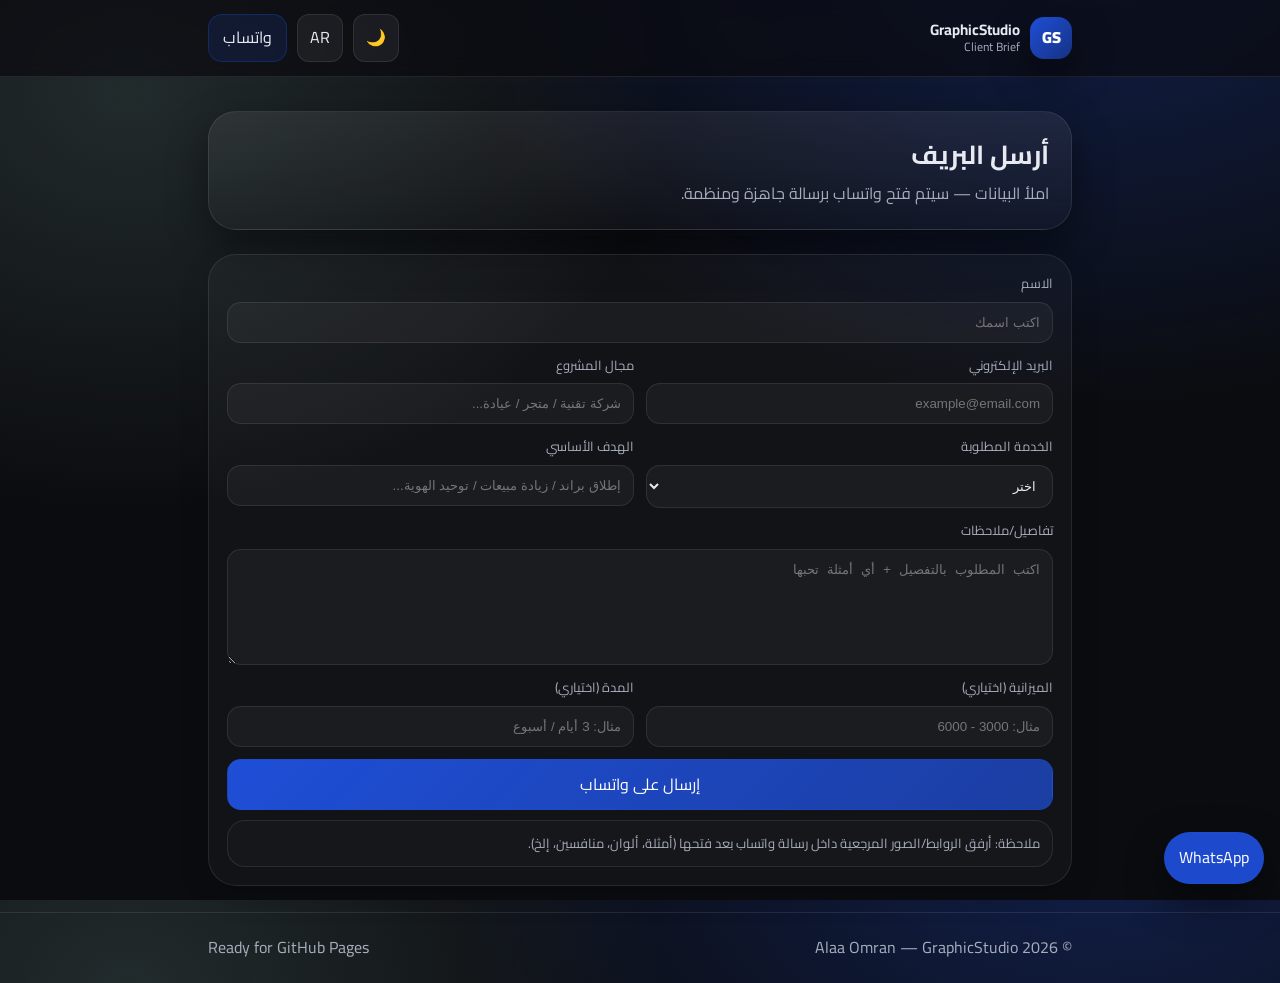
==== brief.html @ be7340ad "Add files via upload" ====
<!DOCTYPE html>
<html lang="ar" dir="rtl">
<head>
  <meta charset="UTF-8" />
  <meta name="viewport" content="width=device-width, initial-scale=1.0" />
  <title>GraphicStudio — البريف</title>
  <meta name="description" content="نموذج بريف احترافي يفتح واتساب برسالة جاهزة." />
  <meta name="theme-color" content="#0b0c10" />
  <link rel="preconnect" href="https://fonts.googleapis.com">
  <link rel="preconnect" href="https://fonts.gstatic.com" crossorigin>
  <link href="https://fonts.googleapis.com/css2?family=Cairo:wght@400;600;700;800&display=swap" rel="stylesheet">

  <style>
    :root{
      --bg:#0b0c10; --panel:#11131a; --panel2:#0f1117;
      --text:#e8eaf2; --muted:#a7adbd; --accent:#1f4fd8;
      --line:rgba(255,255,255,.09); --shadow:0 16px 40px rgba(0,0,0,.45);
      --r:18px; --r2:22px; --max:900px;
    }
    body.light{
      --bg:#f7f8fc; --panel:#fff; --panel2:#f1f3f9;
      --text:#121629; --muted:#5c647a; --line:rgba(0,0,0,.10);
      --shadow:0 18px 46px rgba(18,22,41,.12);
    }
    *{box-sizing:border-box}
    html,body{height:100%}
    body{
      margin:0; font-family:"Cairo",system-ui,-apple-system,Segoe UI,Roboto,Arial,sans-serif;
      background:
        radial-gradient(1200px 900px at 85% -10%, rgba(31,79,216,.30), transparent 55%),
        radial-gradient(900px 700px at 10% 10%, rgba(154,205,191,.16), transparent 60%),
        var(--bg);
      color:var(--text); line-height:1.6;
    }
    a{color:inherit;text-decoration:none}
    button{font:inherit}
    .container{max-width:var(--max); margin:0 auto; padding:0 18px}

    .nav{position:sticky;top:0;z-index:50;border-bottom:1px solid var(--line);background:rgba(10,11,16,.70);backdrop-filter:blur(10px)}
    body.light .nav{background:rgba(255,255,255,.75)}
    .navInner{display:flex;align-items:center;justify-content:space-between;gap:14px;padding:14px 0}
    .brand{display:flex;align-items:center;gap:10px}
    .brandMark{width:42px;height:42px;border-radius:14px;display:grid;place-items:center;background:linear-gradient(135deg,rgba(31,79,216,1),rgba(31,79,216,.55));box-shadow:var(--shadow);font-weight:900;color:#fff}
    .brandText{display:flex;flex-direction:column;gap:2px;line-height:1.1}
    .brandText strong{font-size:15px}
    .brandText span{font-size:12px;color:var(--muted)}
    .navActions{display:flex;align-items:center;gap:10px}
    .iconBtn{border:1px solid var(--line);background:rgba(255,255,255,.06);color:var(--text);padding:10px 12px;border-radius:12px;cursor:pointer}
    body.light .iconBtn{background:rgba(0,0,0,.04)}
    .cta{display:inline-flex;align-items:center;justify-content:center;gap:10px;padding:10px 14px;border-radius:14px;border:1px solid rgba(31,79,216,.30);background:rgba(31,79,216,.14);white-space:nowrap}
    .cta:hover{background:rgba(31,79,216,.20)}

    .pageHero{padding:34px 0 10px}
    .heroCard{
      border:1px solid var(--line);
      border-radius: calc(var(--r2) + 6px);
      background: linear-gradient(180deg, rgba(255,255,255,.07), rgba(255,255,255,.02));
      box-shadow: var(--shadow);
      padding: 22px;
    }
    body.light .heroCard{background: linear-gradient(180deg, rgba(0,0,0,.02), rgba(0,0,0,.01))}
    .heroCard h1{margin:0 0 6px;font-size:26px}
    .heroCard p{margin:0;color:var(--muted)}

    .form{
      margin:14px 0 26px;
      border:1px solid var(--line);
      border-radius: calc(var(--r2) + 6px);
      background: rgba(255,255,255,.03);
      box-shadow: 0 10px 30px rgba(0,0,0,.15);
      padding: 18px;
    }
    .row{display:flex;flex-direction:column;gap:8px;margin-bottom:12px}
    label{color:var(--muted);font-size:13px}
    input,select,textarea{
      width:100%;
      padding:12px 12px;
      border-radius:14px;
      border:1px solid var(--line);
      background: rgba(255,255,255,.04);
      color:var(--text);
      outline:none;
    }
    body.light input, body.light select, body.light textarea{background: rgba(0,0,0,.03)}
    .two{display:grid;grid-template-columns:repeat(2,minmax(0,1fr));gap:12px}

    .btn{
      width:100%;
      display:inline-flex;align-items:center;justify-content:center;
      gap:10px;padding:12px 16px;border-radius:14px;
      border:1px solid rgba(31,79,216,.35);
      background: linear-gradient(135deg, rgba(31,79,216,1), rgba(31,79,216,.72));
      color:#fff; cursor:pointer;
    }

    .note{
      margin-top:10px;
      padding:12px;
      border-radius:18px;
      border:1px solid var(--line);
      background: rgba(255,255,255,.02);
      color: var(--muted);
      font-size:13px;
    }

    footer{padding:22px 0;border-top:1px solid var(--line);color:var(--muted)}
    .footerInner{display:flex;align-items:center;justify-content:space-between;gap:12px;flex-wrap:wrap}

    .waFloat{
      position:fixed; right:16px; bottom:16px; z-index:60;
      padding:12px 14px; border-radius:999px;
      background:rgba(31,79,216,.95); color:#fff;
      border:1px solid rgba(31,79,216,.40); box-shadow:var(--shadow);
      display:inline-flex; align-items:center; gap:10px;
    }

    @media (max-width: 760px){ .two{grid-template-columns:1fr} }
    a:focus,button:focus{outline:3px solid rgba(31,79,216,.45);outline-offset:2px;border-radius:14px}
  </style>
</head>

<body>
  <header class="nav">
    <div class="container">
      <div class="navInner">
        <a class="brand" href="index.html">
          <span class="brandMark">GS</span>
          <span class="brandText">
            <strong>GraphicStudio</strong>
            <span>Client Brief</span>
          </span>
        </a>

        <div class="navActions">
          <button class="iconBtn" id="themeToggle" type="button">🌙</button>
          <button class="iconBtn" id="langToggle" type="button">AR</button>
          <a class="cta" id="waTop" href="#" target="_blank" rel="noopener">واتساب</a>
        </div>
      </div>
    </div>
  </header>

  <main class="container">
    <section class="pageHero">
      <div class="heroCard">
        <h1>أرسل البريف</h1>
        <p>املأ البيانات — سيتم فتح واتساب برسالة جاهزة ومنظمة.</p>
      </div>
    </section>

    <form class="form" id="briefForm">
      <div class="row">
        <label>الاسم</label>
        <input name="name" required placeholder="اكتب اسمك" />
      </div>

      <div class="two">
        <div class="row">
          <label>البريد الإلكتروني</label>
          <input type="email" name="email" required placeholder="example@email.com" />
        </div>
        <div class="row">
          <label>مجال المشروع</label>
          <input name="industry" required placeholder="شركة تقنية / متجر / عيادة..." />
        </div>
      </div>

      <div class="two">
        <div class="row">
          <label>الخدمة المطلوبة</label>
          <select name="service" required>
            <option value="">اختر</option>
            <option>هوية بصرية</option>
            <option>إنفوجرافيك</option>
            <option>سوشيال ميديا</option>
            <option>Packaging</option>
            <option>Company Profile</option>
          </select>
        </div>
        <div class="row">
          <label>الهدف الأساسي</label>
          <input name="goal" required placeholder="إطلاق براند / زيادة مبيعات / توحيد الهوية..." />
        </div>
      </div>

      <div class="row">
        <label>تفاصيل/ملاحظات</label>
        <textarea name="notes" rows="6" required placeholder="اكتب المطلوب بالتفصيل + أي أمثلة تحبها"></textarea>
      </div>

      <div class="two">
        <div class="row">
          <label>الميزانية (اختياري)</label>
          <input name="budget" placeholder="مثال: 3000 - 6000" />
        </div>
        <div class="row">
          <label>المدة (اختياري)</label>
          <input name="timeline" placeholder="مثال: 3 أيام / أسبوع" />
        </div>
      </div>

      <button class="btn" type="submit">إرسال على واتساب</button>

      <div class="note">
        ملاحظة: أرفق الروابط/الصور المرجعية داخل رسالة واتساب بعد فتحها (أمثلة، ألوان، منافسين، إلخ).
      </div>
    </form>
  </main>

  <footer>
    <div class="container">
      <div class="footerInner">
        <div>© <span id="year"></span> Alaa Omran — GraphicStudio</div>
        <div>Ready for GitHub Pages</div>
      </div>
    </div>
  </footer>

  <a class="waFloat" id="waFloat" href="#" target="_blank" rel="noopener">WhatsApp</a>

  <script>
    (function(){
      const PHONE = "201064255553";
      const yearEl = document.getElementById("year");
      if(yearEl) yearEl.textContent = new Date().getFullYear();

      function waLink(text){ return `https://wa.me/${PHONE}?text=${encodeURIComponent(text)}`; }

      const waTop = document.getElementById("waTop");
      const waFloat = document.getElementById("waFloat");
      const msg = "مرحبًا، أريد إرسال بريف مشروع تصميم.";
      if(waTop) waTop.href = waLink(msg);
      if(waFloat) waFloat.href = waLink(msg);

      // Theme
      const themeBtn = document.getElementById("themeToggle");
      const savedTheme = localStorage.getItem("gs_theme");
      if(savedTheme === "light") document.body.classList.add("light");
      if(themeBtn){
        themeBtn.addEventListener("click", ()=> {
          const isLight = document.body.classList.toggle("light");
          localStorage.setItem("gs_theme", isLight ? "light" : "dark");
        });
      }

      // Lang (direction only)
      const langBtn = document.getElementById("langToggle");
      const savedLang = localStorage.getItem("gs_lang") || "ar";
      document.documentElement.lang = savedLang;
      document.documentElement.dir  = savedLang === "ar" ? "rtl" : "ltr";
      if(langBtn) langBtn.textContent = savedLang.toUpperCase();
      if(langBtn){
        langBtn.addEventListener("click", ()=> {
          const cur = localStorage.getItem("gs_lang") || "ar";
          const next = cur === "ar" ? "en" : "ar";
          localStorage.setItem("gs_lang", next);
          document.documentElement.lang = next;
          document.documentElement.dir  = next === "ar" ? "rtl" : "ltr";
          langBtn.textContent = next.toUpperCase();
        });
      }

      // Form → WhatsApp message
      const form = document.getElementById("briefForm");
      form.addEventListener("submit", (e)=>{
        e.preventDefault();
        const fd = new FormData(form);
        const data = Object.fromEntries(fd.entries());

        const text =
`مرحبًا، هذا بريف مشروع:

- الاسم: ${data.name}
- الإيميل: ${data.email}
- المجال: ${data.industry}
- الخدمة: ${data.service}
- الهدف: ${data.goal}
- الميزانية: ${data.budget || "غير محدد"}
- المدة: ${data.timeline || "غير محدد"}

- التفاصيل:
${data.notes}

أريد عرض سعر وخطة تنفيذ.`;

        window.open(waLink(text), "_blank");
      });
    })();
  </script>
</body>
</html>
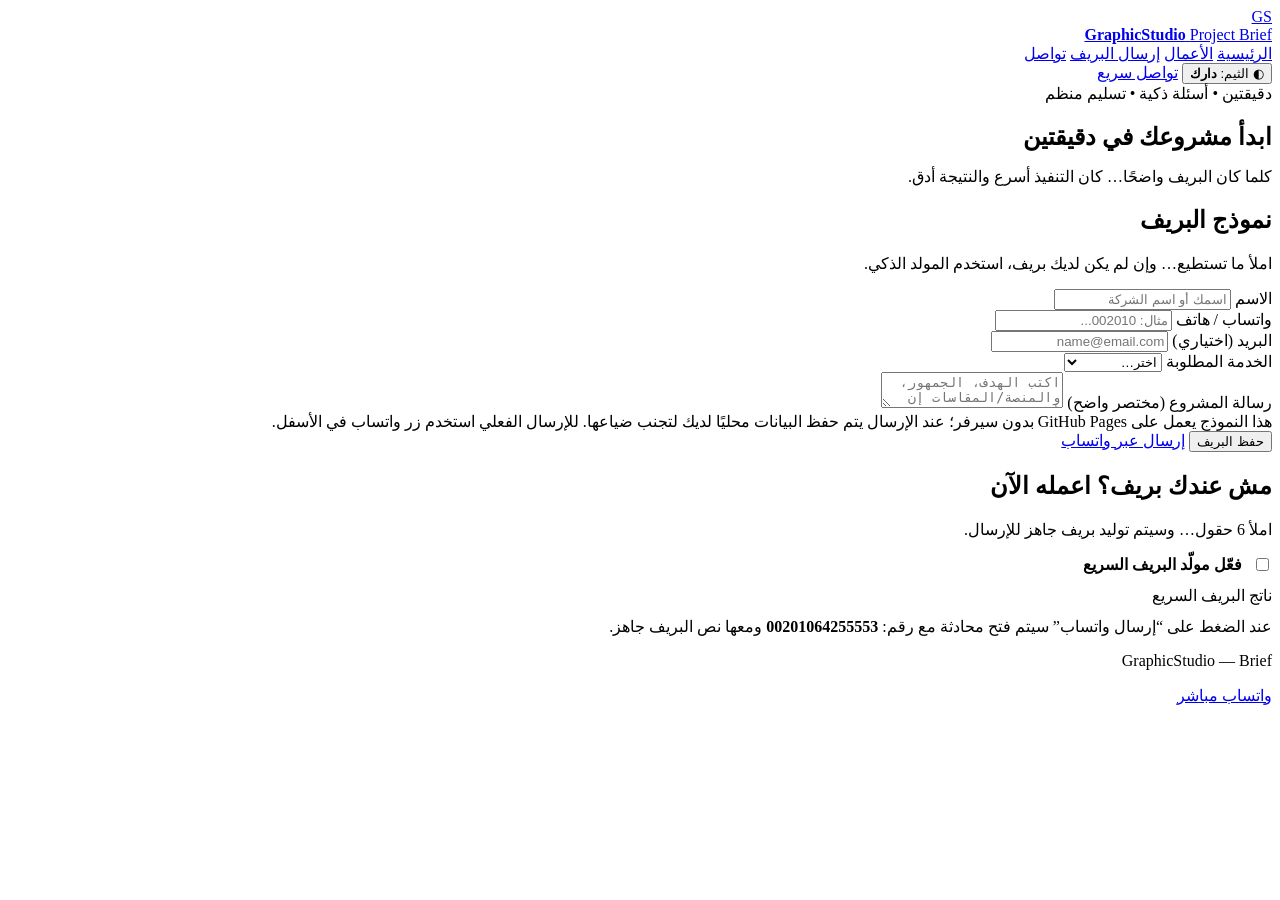
==== commit ef255e90: "Add files via upload" ====
--- a/brief.html
+++ b/brief.html
@@ -1,291 +1,206 @@
-<!DOCTYPE html>
-<html lang="ar" dir="rtl">
+<!doctype html>
+<html lang="ar" dir="rtl" data-theme="dark">
 <head>
-  <meta charset="UTF-8" />
-  <meta name="viewport" content="width=device-width, initial-scale=1.0" />
-  <title>GraphicStudio — البريف</title>
-  <meta name="description" content="نموذج بريف احترافي يفتح واتساب برسالة جاهزة." />
-  <meta name="theme-color" content="#0b0c10" />
-  <link rel="preconnect" href="https://fonts.googleapis.com">
-  <link rel="preconnect" href="https://fonts.gstatic.com" crossorigin>
-  <link href="https://fonts.googleapis.com/css2?family=Cairo:wght@400;600;700;800&display=swap" rel="stylesheet">
-
-  <style>
-    :root{
-      --bg:#0b0c10; --panel:#11131a; --panel2:#0f1117;
-      --text:#e8eaf2; --muted:#a7adbd; --accent:#1f4fd8;
-      --line:rgba(255,255,255,.09); --shadow:0 16px 40px rgba(0,0,0,.45);
-      --r:18px; --r2:22px; --max:900px;
-    }
-    body.light{
-      --bg:#f7f8fc; --panel:#fff; --panel2:#f1f3f9;
-      --text:#121629; --muted:#5c647a; --line:rgba(0,0,0,.10);
-      --shadow:0 18px 46px rgba(18,22,41,.12);
-    }
-    *{box-sizing:border-box}
-    html,body{height:100%}
-    body{
-      margin:0; font-family:"Cairo",system-ui,-apple-system,Segoe UI,Roboto,Arial,sans-serif;
-      background:
-        radial-gradient(1200px 900px at 85% -10%, rgba(31,79,216,.30), transparent 55%),
-        radial-gradient(900px 700px at 10% 10%, rgba(154,205,191,.16), transparent 60%),
-        var(--bg);
-      color:var(--text); line-height:1.6;
-    }
-    a{color:inherit;text-decoration:none}
-    button{font:inherit}
-    .container{max-width:var(--max); margin:0 auto; padding:0 18px}
-
-    .nav{position:sticky;top:0;z-index:50;border-bottom:1px solid var(--line);background:rgba(10,11,16,.70);backdrop-filter:blur(10px)}
-    body.light .nav{background:rgba(255,255,255,.75)}
-    .navInner{display:flex;align-items:center;justify-content:space-between;gap:14px;padding:14px 0}
-    .brand{display:flex;align-items:center;gap:10px}
-    .brandMark{width:42px;height:42px;border-radius:14px;display:grid;place-items:center;background:linear-gradient(135deg,rgba(31,79,216,1),rgba(31,79,216,.55));box-shadow:var(--shadow);font-weight:900;color:#fff}
-    .brandText{display:flex;flex-direction:column;gap:2px;line-height:1.1}
-    .brandText strong{font-size:15px}
-    .brandText span{font-size:12px;color:var(--muted)}
-    .navActions{display:flex;align-items:center;gap:10px}
-    .iconBtn{border:1px solid var(--line);background:rgba(255,255,255,.06);color:var(--text);padding:10px 12px;border-radius:12px;cursor:pointer}
-    body.light .iconBtn{background:rgba(0,0,0,.04)}
-    .cta{display:inline-flex;align-items:center;justify-content:center;gap:10px;padding:10px 14px;border-radius:14px;border:1px solid rgba(31,79,216,.30);background:rgba(31,79,216,.14);white-space:nowrap}
-    .cta:hover{background:rgba(31,79,216,.20)}
-
-    .pageHero{padding:34px 0 10px}
-    .heroCard{
-      border:1px solid var(--line);
-      border-radius: calc(var(--r2) + 6px);
-      background: linear-gradient(180deg, rgba(255,255,255,.07), rgba(255,255,255,.02));
-      box-shadow: var(--shadow);
-      padding: 22px;
-    }
-    body.light .heroCard{background: linear-gradient(180deg, rgba(0,0,0,.02), rgba(0,0,0,.01))}
-    .heroCard h1{margin:0 0 6px;font-size:26px}
-    .heroCard p{margin:0;color:var(--muted)}
-
-    .form{
-      margin:14px 0 26px;
-      border:1px solid var(--line);
-      border-radius: calc(var(--r2) + 6px);
-      background: rgba(255,255,255,.03);
-      box-shadow: 0 10px 30px rgba(0,0,0,.15);
-      padding: 18px;
-    }
-    .row{display:flex;flex-direction:column;gap:8px;margin-bottom:12px}
-    label{color:var(--muted);font-size:13px}
-    input,select,textarea{
-      width:100%;
-      padding:12px 12px;
-      border-radius:14px;
-      border:1px solid var(--line);
-      background: rgba(255,255,255,.04);
-      color:var(--text);
-      outline:none;
-    }
-    body.light input, body.light select, body.light textarea{background: rgba(0,0,0,.03)}
-    .two{display:grid;grid-template-columns:repeat(2,minmax(0,1fr));gap:12px}
-
-    .btn{
-      width:100%;
-      display:inline-flex;align-items:center;justify-content:center;
-      gap:10px;padding:12px 16px;border-radius:14px;
-      border:1px solid rgba(31,79,216,.35);
-      background: linear-gradient(135deg, rgba(31,79,216,1), rgba(31,79,216,.72));
-      color:#fff; cursor:pointer;
-    }
-
-    .note{
-      margin-top:10px;
-      padding:12px;
-      border-radius:18px;
-      border:1px solid var(--line);
-      background: rgba(255,255,255,.02);
-      color: var(--muted);
-      font-size:13px;
-    }
-
-    footer{padding:22px 0;border-top:1px solid var(--line);color:var(--muted)}
-    .footerInner{display:flex;align-items:center;justify-content:space-between;gap:12px;flex-wrap:wrap}
-
-    .waFloat{
-      position:fixed; right:16px; bottom:16px; z-index:60;
-      padding:12px 14px; border-radius:999px;
-      background:rgba(31,79,216,.95); color:#fff;
-      border:1px solid rgba(31,79,216,.40); box-shadow:var(--shadow);
-      display:inline-flex; align-items:center; gap:10px;
-    }
-
-    @media (max-width: 760px){ .two{grid-template-columns:1fr} }
-    a:focus,button:focus{outline:3px solid rgba(31,79,216,.45);outline-offset:2px;border-radius:14px}
-  </style>
+  <meta charset="utf-8" />
+  <meta name="viewport" content="width=device-width, initial-scale=1" />
+  <meta name="wa-number" content="00201064255553" />
+  <title>GraphicStudio | إرسال البريف</title>
+  <meta name="description" content="أرسل بريف مشروعك خلال دقيقتين. خيار توليد بريف سريع إذا لم يكن لديك بريف جاهز." />
+  <link rel="stylesheet" href="assets/css/style.css" />
 </head>
 
 <body>
-  <header class="nav">
+  <header class="topbar">
     <div class="container">
-      <div class="navInner">
+      <nav class="nav">
         <a class="brand" href="index.html">
-          <span class="brandMark">GS</span>
-          <span class="brandText">
+          <div class="logo">GS</div>
+          <div class="meta">
             <strong>GraphicStudio</strong>
-            <span>Client Brief</span>
-          </span>
+            <span>Project Brief</span>
+          </div>
         </a>
 
-        <div class="navActions">
-          <button class="iconBtn" id="themeToggle" type="button">🌙</button>
-          <button class="iconBtn" id="langToggle" type="button">AR</button>
-          <a class="cta" id="waTop" href="#" target="_blank" rel="noopener">واتساب</a>
-        </div>
-      </div>
+        <div class="navlinks">
+          <a href="index.html">الرئيسية</a>
+          <a href="portfolio.html">الأعمال</a>
+          <a href="brief.html">إرسال البريف</a>
+          <a href="contact.html">تواصل</a>
+        </div>
+
+        <div class="navactions">
+          <button class="btn small" type="button" data-theme-toggle aria-pressed="true">
+            <span class="icon">◐</span>
+            <span>الثيم: <b data-theme-label>دارك</b></span>
+          </button>
+          <a class="btn primary small" href="contact.html">تواصل سريع</a>
+        </div>
+      </nav>
     </div>
   </header>
 
   <main class="container">
-    <section class="pageHero">
-      <div class="heroCard">
-        <h1>أرسل البريف</h1>
-        <p>املأ البيانات — سيتم فتح واتساب برسالة جاهزة ومنظمة.</p>
+    <section class="section">
+      <div class="card">
+        <div class="kicker">دقيقتين • أسئلة ذكية • تسليم منظم</div>
+        <h1 class="h1" style="margin-bottom:6px;">ابدأ مشروعك في دقيقتين</h1>
+        <p class="p">كلما كان البريف واضحًا… كان التنفيذ أسرع والنتيجة أدق.</p>
       </div>
     </section>
 
-    <form class="form" id="briefForm">
-      <div class="row">
-        <label>الاسم</label>
-        <input name="name" required placeholder="اكتب اسمك" />
+    <section class="section">
+      <div class="grid2">
+        <!-- Main brief form -->
+        <div class="card">
+          <h2 class="h2">نموذج البريف</h2>
+          <p class="p">املأ ما تستطيع… وإن لم يكن لديك بريف، استخدم المولد الذكي.</p>
+
+          <form class="form" id="briefForm">
+            <div class="grid2">
+              <div class="field">
+                <label>الاسم</label>
+                <input name="name" placeholder="اسمك أو اسم الشركة" required />
+              </div>
+              <div class="field">
+                <label>واتساب / هاتف</label>
+                <input name="phone" placeholder="مثال: 002010..." />
+              </div>
+            </div>
+
+            <div class="grid2">
+              <div class="field">
+                <label>البريد (اختياري)</label>
+                <input name="email" type="email" placeholder="name@email.com" />
+              </div>
+              <div class="field">
+                <label>الخدمة المطلوبة</label>
+                <select name="service" required>
+                  <option value="">اختر…</option>
+                  <option>هوية بصرية</option>
+                  <option>إنفوجرافيك</option>
+                  <option>سوشيال ميديا</option>
+                  <option>عرض تقديمي</option>
+                  <option>أخرى</option>
+                </select>
+              </div>
+            </div>
+
+            <div class="field">
+              <label>رسالة المشروع (مختصر واضح)</label>
+              <textarea name="message" placeholder="اكتب الهدف، الجمهور، والمنصة/المقاسات إن أمكن…"></textarea>
+            </div>
+
+            <div class="note">
+              هذا النموذج يعمل على GitHub Pages بدون سيرفر؛ عند الإرسال يتم حفظ البيانات محليًا لديك لتجنب ضياعها.
+              للإرسال الفعلي استخدم زر واتساب في الأسفل.
+            </div>
+
+            <div class="ctarow">
+              <button class="btn primary" type="submit">حفظ البريف</button>
+              <a class="btn" href="contact.html">إرسال عبر واتساب</a>
+            </div>
+          </form>
+        </div>
+
+        <!-- Quick brief builder -->
+        <div class="card">
+          <h2 class="h2">مش عندك بريف؟ اعمله الآن</h2>
+          <p class="p">املأ 6 حقول… وسيتم توليد بريف جاهز للإرسال.</p>
+
+          <label class="note" style="display:flex; align-items:center; gap:10px;">
+            <input id="noBrief" type="checkbox" />
+            <span><b>فعّل مولّد البريف السريع</b></span>
+          </label>
+
+          <div id="wizard" style="display:none; margin-top:12px;">
+            <div class="form">
+              <div class="field">
+                <label>الخدمة</label>
+                <select id="w_service">
+                  <option value="">اختر…</option>
+                  <option>هوية بصرية</option>
+                  <option>إنفوجرافيك</option>
+                  <option>سوشيال ميديا</option>
+                  <option>عرض تقديمي</option>
+                  <option>أخرى</option>
+                </select>
+              </div>
+
+              <div class="field">
+                <label>الهدف الأساسي</label>
+                <input id="w_goal" placeholder="مثال: شرح خدمة / زيادة وضوح / تحسين مظهر العلامة" />
+              </div>
+
+              <div class="field">
+                <label>الجمهور المستهدف</label>
+                <input id="w_audience" placeholder="مثال: عملاء تجزئة / شركات / طلاب..." />
+              </div>
+
+              <div class="field">
+                <label>المنصة/المقاسات</label>
+                <input id="w_platform" placeholder="مثال: إنستجرام 1080×1350 + A4 PDF" />
+              </div>
+
+              <div class="field">
+                <label>الأسلوب المرغوب</label>
+                <input id="w_style" placeholder="مثال: Minimal / Dark / Clean Medical / Kids..." />
+              </div>
+
+              <div class="field">
+                <label>أمثلة/مراجع (روابط)</label>
+                <input id="w_reference" placeholder="ضع روابط إن وجدت" />
+              </div>
+
+              <div class="grid2">
+                <div class="field">
+                  <label>موعد التسليم</label>
+                  <input id="w_deadline" placeholder="مثال: خلال 3 أيام" />
+                </div>
+                <div class="field">
+                  <label>ميزانية تقريبية (اختياري)</label>
+                  <input id="w_budget" placeholder="اختياري" />
+                </div>
+              </div>
+
+              <div class="field">
+                <label>ملاحظات إضافية</label>
+                <textarea id="w_notes" placeholder="أي تفاصيل إضافية تساعد في التنفيذ…"></textarea>
+              </div>
+
+              <div class="ctarow">
+                <button class="btn primary" id="generateBrief" type="button">توليد البريف</button>
+                <button class="btn" id="copyBrief" type="button">نسخ</button>
+                <button class="btn" id="sendWhatsAppBrief" type="button">إرسال واتساب</button>
+              </div>
+            </div>
+          </div>
+
+          <div style="margin-top:12px;">
+            <label class="small">ناتج البريف السريع</label>
+            <textarea id="briefOutput" style="display:none;" readonly placeholder="سيظهر هنا بعد التوليد…"></textarea>
+          </div>
+
+          <div class="note" style="margin-top:12px;">
+            عند الضغط على “إرسال واتساب” سيتم فتح محادثة مع رقم: <b>00201064255553</b> ومعها نص البريف جاهز.
+          </div>
+        </div>
       </div>
-
-      <div class="two">
-        <div class="row">
-          <label>البريد الإلكتروني</label>
-          <input type="email" name="email" required placeholder="example@email.com" />
-        </div>
-        <div class="row">
-          <label>مجال المشروع</label>
-          <input name="industry" required placeholder="شركة تقنية / متجر / عيادة..." />
-        </div>
-      </div>
-
-      <div class="two">
-        <div class="row">
-          <label>الخدمة المطلوبة</label>
-          <select name="service" required>
-            <option value="">اختر</option>
-            <option>هوية بصرية</option>
-            <option>إنفوجرافيك</option>
-            <option>سوشيال ميديا</option>
-            <option>Packaging</option>
-            <option>Company Profile</option>
-          </select>
-        </div>
-        <div class="row">
-          <label>الهدف الأساسي</label>
-          <input name="goal" required placeholder="إطلاق براند / زيادة مبيعات / توحيد الهوية..." />
-        </div>
-      </div>
-
-      <div class="row">
-        <label>تفاصيل/ملاحظات</label>
-        <textarea name="notes" rows="6" required placeholder="اكتب المطلوب بالتفصيل + أي أمثلة تحبها"></textarea>
-      </div>
-
-      <div class="two">
-        <div class="row">
-          <label>الميزانية (اختياري)</label>
-          <input name="budget" placeholder="مثال: 3000 - 6000" />
-        </div>
-        <div class="row">
-          <label>المدة (اختياري)</label>
-          <input name="timeline" placeholder="مثال: 3 أيام / أسبوع" />
-        </div>
-      </div>
-
-      <button class="btn" type="submit">إرسال على واتساب</button>
-
-      <div class="note">
-        ملاحظة: أرفق الروابط/الصور المرجعية داخل رسالة واتساب بعد فتحها (أمثلة، ألوان، منافسين، إلخ).
-      </div>
-    </form>
+    </section>
+
+    <footer class="footer">
+      <p class="small">GraphicStudio — Brief</p>
+    </footer>
   </main>
 
-  <footer>
-    <div class="container">
-      <div class="footerInner">
-        <div>© <span id="year"></span> Alaa Omran — GraphicStudio</div>
-        <div>Ready for GitHub Pages</div>
-      </div>
-    </div>
-  </footer>
-
-  <a class="waFloat" id="waFloat" href="#" target="_blank" rel="noopener">WhatsApp</a>
-
-  <script>
-    (function(){
-      const PHONE = "201064255553";
-      const yearEl = document.getElementById("year");
-      if(yearEl) yearEl.textContent = new Date().getFullYear();
-
-      function waLink(text){ return `https://wa.me/${PHONE}?text=${encodeURIComponent(text)}`; }
-
-      const waTop = document.getElementById("waTop");
-      const waFloat = document.getElementById("waFloat");
-      const msg = "مرحبًا، أريد إرسال بريف مشروع تصميم.";
-      if(waTop) waTop.href = waLink(msg);
-      if(waFloat) waFloat.href = waLink(msg);
-
-      // Theme
-      const themeBtn = document.getElementById("themeToggle");
-      const savedTheme = localStorage.getItem("gs_theme");
-      if(savedTheme === "light") document.body.classList.add("light");
-      if(themeBtn){
-        themeBtn.addEventListener("click", ()=> {
-          const isLight = document.body.classList.toggle("light");
-          localStorage.setItem("gs_theme", isLight ? "light" : "dark");
-        });
-      }
-
-      // Lang (direction only)
-      const langBtn = document.getElementById("langToggle");
-      const savedLang = localStorage.getItem("gs_lang") || "ar";
-      document.documentElement.lang = savedLang;
-      document.documentElement.dir  = savedLang === "ar" ? "rtl" : "ltr";
-      if(langBtn) langBtn.textContent = savedLang.toUpperCase();
-      if(langBtn){
-        langBtn.addEventListener("click", ()=> {
-          const cur = localStorage.getItem("gs_lang") || "ar";
-          const next = cur === "ar" ? "en" : "ar";
-          localStorage.setItem("gs_lang", next);
-          document.documentElement.lang = next;
-          document.documentElement.dir  = next === "ar" ? "rtl" : "ltr";
-          langBtn.textContent = next.toUpperCase();
-        });
-      }
-
-      // Form → WhatsApp message
-      const form = document.getElementById("briefForm");
-      form.addEventListener("submit", (e)=>{
-        e.preventDefault();
-        const fd = new FormData(form);
-        const data = Object.fromEntries(fd.entries());
-
-        const text =
-`مرحبًا، هذا بريف مشروع:
-
-- الاسم: ${data.name}
-- الإيميل: ${data.email}
-- المجال: ${data.industry}
-- الخدمة: ${data.service}
-- الهدف: ${data.goal}
-- الميزانية: ${data.budget || "غير محدد"}
-- المدة: ${data.timeline || "غير محدد"}
-
-- التفاصيل:
-${data.notes}
-
-أريد عرض سعر وخطة تنفيذ.`;
-
-        window.open(waLink(text), "_blank");
-      });
-    })();
-  </script>
+  <!-- WhatsApp Floating -->
+  <div class="whatsapp">
+    <a href="https://wa.me/00201064255553" target="_blank" rel="noopener">
+      <span class="dot"></span>
+      <span>واتساب مباشر</span>
+    </a>
+  </div>
+
+  <div id="toast" class="toast" role="status" aria-live="polite"></div>
+  <script src="assets/js/main.js"></script>
 </body>
 </html>
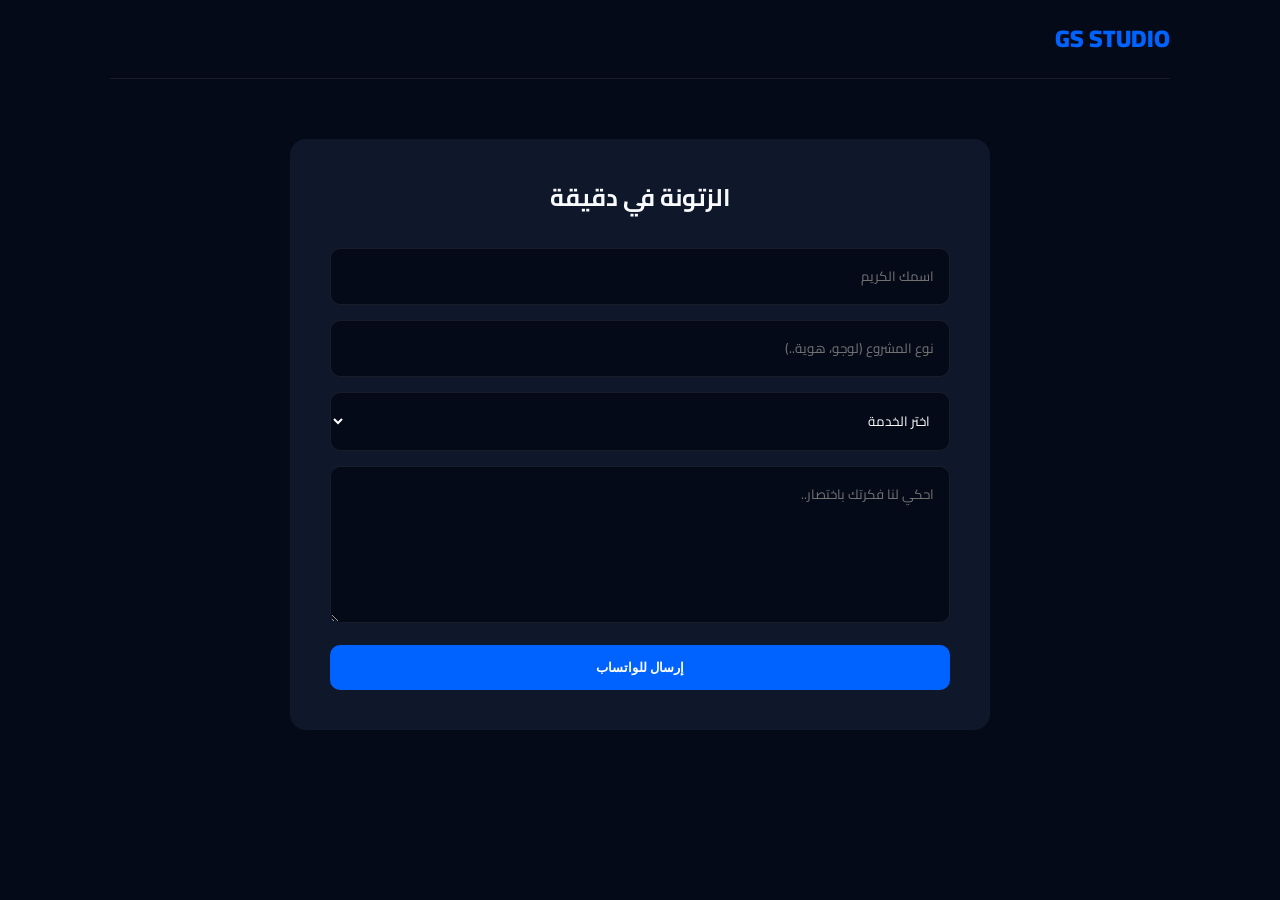
==== commit 45c7dfe3: "Update brief.html" ====
--- a/brief.html
+++ b/brief.html
@@ -1,206 +1,33 @@
-<!doctype html>
-<html lang="ar" dir="rtl" data-theme="dark">
+<!DOCTYPE html>
+<html lang="ar" dir="rtl">
 <head>
-  <meta charset="utf-8" />
-  <meta name="viewport" content="width=device-width, initial-scale=1" />
-  <meta name="wa-number" content="00201064255553" />
-  <title>GraphicStudio | إرسال البريف</title>
-  <meta name="description" content="أرسل بريف مشروعك خلال دقيقتين. خيار توليد بريف سريع إذا لم يكن لديك بريف جاهز." />
-  <link rel="stylesheet" href="assets/css/style.css" />
+    <meta charset="UTF-8">
+    <title>أرسل البريف | GS STUDIO</title>
+    <link href="https://fonts.googleapis.com/css2?family=Cairo:wght@400;700;900&display=swap" rel="stylesheet">
+    <link rel="stylesheet" href="css/style.css">
 </head>
-
 <body>
-  <header class="topbar">
     <div class="container">
-      <nav class="nav">
-        <a class="brand" href="index.html">
-          <div class="logo">GS</div>
-          <div class="meta">
-            <strong>GraphicStudio</strong>
-            <span>Project Brief</span>
-          </div>
-        </a>
-
-        <div class="navlinks">
-          <a href="index.html">الرئيسية</a>
-          <a href="portfolio.html">الأعمال</a>
-          <a href="brief.html">إرسال البريف</a>
-          <a href="contact.html">تواصل</a>
-        </div>
-
-        <div class="navactions">
-          <button class="btn small" type="button" data-theme-toggle aria-pressed="true">
-            <span class="icon">◐</span>
-            <span>الثيم: <b data-theme-label>دارك</b></span>
-          </button>
-          <a class="btn primary small" href="contact.html">تواصل سريع</a>
-        </div>
-      </nav>
+        <nav><a href="index.html" class="logo">GS STUDIO</a></nav>
+        
+        <section style="padding: 60px 0;">
+            <div style="max-width: 700px; margin: 0 auto; background: var(--panel); padding: 40px; border-radius: var(--radius);">
+                <h2 style="text-align: center; margin-bottom: 30px;">الزتونة في دقيقة</h2>
+                <form id="briefForm">
+                    <input type="text" name="name" placeholder="اسمك الكريم" required>
+                    <input type="text" name="project" placeholder="نوع المشروع (لوجو، هوية..)" required>
+                    <select name="service" required style="margin-bottom: 15px;">
+                        <option value="">اختر الخدمة</option>
+                        <option>هوية بصرية</option>
+                        <option>إنفوجرافيك</option>
+                        <option>سوشيال ميديا</option>
+                    </select>
+                    <textarea name="notes" rows="5" placeholder="احكي لنا فكرتك باختصار.." required></textarea>
+                    <button type="submit" class="btn-cta" style="width: 100%;">إرسال للواتساب</button>
+                </form>
+            </div>
+        </section>
     </div>
-  </header>
-
-  <main class="container">
-    <section class="section">
-      <div class="card">
-        <div class="kicker">دقيقتين • أسئلة ذكية • تسليم منظم</div>
-        <h1 class="h1" style="margin-bottom:6px;">ابدأ مشروعك في دقيقتين</h1>
-        <p class="p">كلما كان البريف واضحًا… كان التنفيذ أسرع والنتيجة أدق.</p>
-      </div>
-    </section>
-
-    <section class="section">
-      <div class="grid2">
-        <!-- Main brief form -->
-        <div class="card">
-          <h2 class="h2">نموذج البريف</h2>
-          <p class="p">املأ ما تستطيع… وإن لم يكن لديك بريف، استخدم المولد الذكي.</p>
-
-          <form class="form" id="briefForm">
-            <div class="grid2">
-              <div class="field">
-                <label>الاسم</label>
-                <input name="name" placeholder="اسمك أو اسم الشركة" required />
-              </div>
-              <div class="field">
-                <label>واتساب / هاتف</label>
-                <input name="phone" placeholder="مثال: 002010..." />
-              </div>
-            </div>
-
-            <div class="grid2">
-              <div class="field">
-                <label>البريد (اختياري)</label>
-                <input name="email" type="email" placeholder="name@email.com" />
-              </div>
-              <div class="field">
-                <label>الخدمة المطلوبة</label>
-                <select name="service" required>
-                  <option value="">اختر…</option>
-                  <option>هوية بصرية</option>
-                  <option>إنفوجرافيك</option>
-                  <option>سوشيال ميديا</option>
-                  <option>عرض تقديمي</option>
-                  <option>أخرى</option>
-                </select>
-              </div>
-            </div>
-
-            <div class="field">
-              <label>رسالة المشروع (مختصر واضح)</label>
-              <textarea name="message" placeholder="اكتب الهدف، الجمهور، والمنصة/المقاسات إن أمكن…"></textarea>
-            </div>
-
-            <div class="note">
-              هذا النموذج يعمل على GitHub Pages بدون سيرفر؛ عند الإرسال يتم حفظ البيانات محليًا لديك لتجنب ضياعها.
-              للإرسال الفعلي استخدم زر واتساب في الأسفل.
-            </div>
-
-            <div class="ctarow">
-              <button class="btn primary" type="submit">حفظ البريف</button>
-              <a class="btn" href="contact.html">إرسال عبر واتساب</a>
-            </div>
-          </form>
-        </div>
-
-        <!-- Quick brief builder -->
-        <div class="card">
-          <h2 class="h2">مش عندك بريف؟ اعمله الآن</h2>
-          <p class="p">املأ 6 حقول… وسيتم توليد بريف جاهز للإرسال.</p>
-
-          <label class="note" style="display:flex; align-items:center; gap:10px;">
-            <input id="noBrief" type="checkbox" />
-            <span><b>فعّل مولّد البريف السريع</b></span>
-          </label>
-
-          <div id="wizard" style="display:none; margin-top:12px;">
-            <div class="form">
-              <div class="field">
-                <label>الخدمة</label>
-                <select id="w_service">
-                  <option value="">اختر…</option>
-                  <option>هوية بصرية</option>
-                  <option>إنفوجرافيك</option>
-                  <option>سوشيال ميديا</option>
-                  <option>عرض تقديمي</option>
-                  <option>أخرى</option>
-                </select>
-              </div>
-
-              <div class="field">
-                <label>الهدف الأساسي</label>
-                <input id="w_goal" placeholder="مثال: شرح خدمة / زيادة وضوح / تحسين مظهر العلامة" />
-              </div>
-
-              <div class="field">
-                <label>الجمهور المستهدف</label>
-                <input id="w_audience" placeholder="مثال: عملاء تجزئة / شركات / طلاب..." />
-              </div>
-
-              <div class="field">
-                <label>المنصة/المقاسات</label>
-                <input id="w_platform" placeholder="مثال: إنستجرام 1080×1350 + A4 PDF" />
-              </div>
-
-              <div class="field">
-                <label>الأسلوب المرغوب</label>
-                <input id="w_style" placeholder="مثال: Minimal / Dark / Clean Medical / Kids..." />
-              </div>
-
-              <div class="field">
-                <label>أمثلة/مراجع (روابط)</label>
-                <input id="w_reference" placeholder="ضع روابط إن وجدت" />
-              </div>
-
-              <div class="grid2">
-                <div class="field">
-                  <label>موعد التسليم</label>
-                  <input id="w_deadline" placeholder="مثال: خلال 3 أيام" />
-                </div>
-                <div class="field">
-                  <label>ميزانية تقريبية (اختياري)</label>
-                  <input id="w_budget" placeholder="اختياري" />
-                </div>
-              </div>
-
-              <div class="field">
-                <label>ملاحظات إضافية</label>
-                <textarea id="w_notes" placeholder="أي تفاصيل إضافية تساعد في التنفيذ…"></textarea>
-              </div>
-
-              <div class="ctarow">
-                <button class="btn primary" id="generateBrief" type="button">توليد البريف</button>
-                <button class="btn" id="copyBrief" type="button">نسخ</button>
-                <button class="btn" id="sendWhatsAppBrief" type="button">إرسال واتساب</button>
-              </div>
-            </div>
-          </div>
-
-          <div style="margin-top:12px;">
-            <label class="small">ناتج البريف السريع</label>
-            <textarea id="briefOutput" style="display:none;" readonly placeholder="سيظهر هنا بعد التوليد…"></textarea>
-          </div>
-
-          <div class="note" style="margin-top:12px;">
-            عند الضغط على “إرسال واتساب” سيتم فتح محادثة مع رقم: <b>00201064255553</b> ومعها نص البريف جاهز.
-          </div>
-        </div>
-      </div>
-    </section>
-
-    <footer class="footer">
-      <p class="small">GraphicStudio — Brief</p>
-    </footer>
-  </main>
-
-  <!-- WhatsApp Floating -->
-  <div class="whatsapp">
-    <a href="https://wa.me/00201064255553" target="_blank" rel="noopener">
-      <span class="dot"></span>
-      <span>واتساب مباشر</span>
-    </a>
-  </div>
-
-  <div id="toast" class="toast" role="status" aria-live="polite"></div>
-  <script src="assets/js/main.js"></script>
+    <script src="js/main.js"></script>
 </body>
 </html>
--- a/css/style.css
+++ b/css/style.css
@@ -0,0 +1,48 @@
+:root {
+  --blue-tech: #0062ff;
+  --bg: #050a18;
+  --panel: #0f172a;
+  --text: #f8fafc;
+  --muted: #94a3b8;
+  --line: rgba(255,255,255,.08);
+  --radius: 16px;
+}
+
+* { box-sizing: border-box; margin: 0; padding: 0; }
+body {
+  font-family: 'Cairo', sans-serif;
+  background-color: var(--bg);
+  color: var(--text);
+  line-height: 1.6;
+  direction: rtl;
+}
+
+.container { max-width: 1100px; margin: 0 auto; padding: 0 20px; }
+
+/* Navigation */
+nav { display: flex; justify-content: space-between; align-items: center; padding: 20px 0; border-bottom: 1px solid var(--line); }
+.logo { font-weight: 900; font-size: 1.5rem; color: var(--blue-tech); text-decoration: none; }
+
+/* Portfolio Slider (Hero Animation) */
+.slider-container { overflow: hidden; padding: 40px 0; position: relative; }
+.slider-track { display: flex; gap: 20px; animation: scroll 25s linear infinite; }
+.slider-track:hover { animation-play-state: paused; }
+.work-item {
+  min-width: 300px; height: 200px; background: var(--panel); border: 1px solid var(--line);
+  border-radius: var(--radius); display: flex; align-items: center; justify-content: center;
+  font-weight: bold; color: var(--blue-tech); transition: 0.3s; cursor: pointer;
+}
+@keyframes scroll { 0% { transform: translateX(0); } 100% { transform: translateX(calc(-320px * 4)); } }
+
+/* Cards & Forms */
+.card-grid { display: grid; grid-template-columns: repeat(auto-fit, minmax(300px, 1fr)); gap: 20px; padding: 40px 0; }
+.s-card { background: var(--panel); border: 1px solid var(--line); padding: 25px; border-radius: var(--radius); transition: 0.3s; }
+.s-card:hover { border-color: var(--blue-tech); }
+.btn-cta { 
+  background: var(--blue-tech); color: white; padding: 15px 35px; border-radius: 10px; 
+  text-decoration: none; font-weight: bold; display: inline-block; border: none; cursor: pointer;
+}
+input, textarea, select {
+  width: 100%; padding: 15px; margin-bottom: 15px; background: var(--bg);
+  border: 1px solid var(--line); border-radius: 10px; color: white; font-family: inherit;
+}
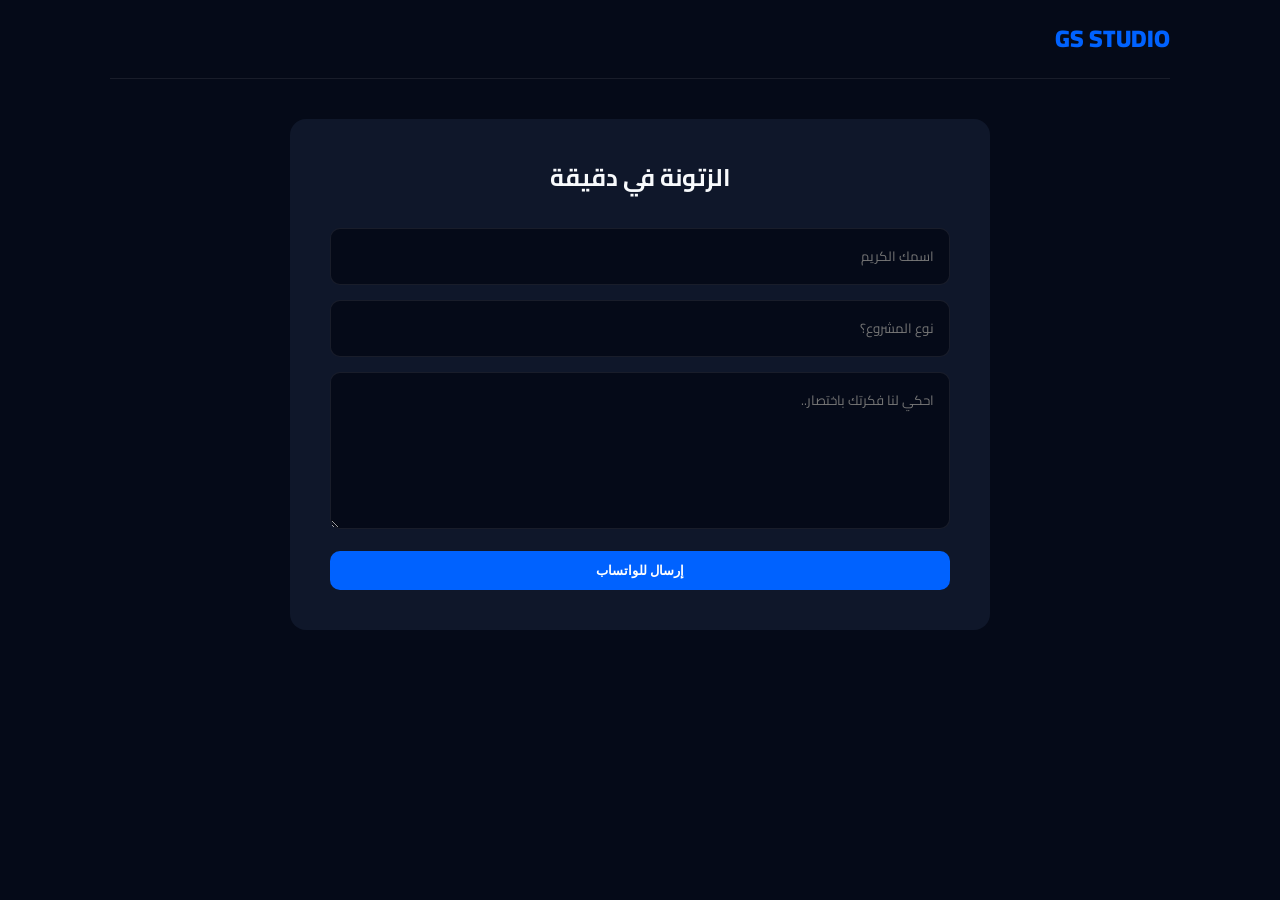
==== commit 73bf5a34: "Update brief.html" ====
--- a/brief.html
+++ b/brief.html
@@ -9,24 +9,15 @@
 <body>
     <div class="container">
         <nav><a href="index.html" class="logo">GS STUDIO</a></nav>
-        
-        <section style="padding: 60px 0;">
-            <div style="max-width: 700px; margin: 0 auto; background: var(--panel); padding: 40px; border-radius: var(--radius);">
-                <h2 style="text-align: center; margin-bottom: 30px;">الزتونة في دقيقة</h2>
-                <form id="briefForm">
-                    <input type="text" name="name" placeholder="اسمك الكريم" required>
-                    <input type="text" name="project" placeholder="نوع المشروع (لوجو، هوية..)" required>
-                    <select name="service" required style="margin-bottom: 15px;">
-                        <option value="">اختر الخدمة</option>
-                        <option>هوية بصرية</option>
-                        <option>إنفوجرافيك</option>
-                        <option>سوشيال ميديا</option>
-                    </select>
-                    <textarea name="notes" rows="5" placeholder="احكي لنا فكرتك باختصار.." required></textarea>
-                    <button type="submit" class="btn-cta" style="width: 100%;">إرسال للواتساب</button>
-                </form>
-            </div>
-        </section>
+        <div class="form-box">
+            <h2 style="text-align: center; margin-bottom: 30px;">الزتونة في دقيقة</h2>
+            <form id="briefForm">
+                <input type="text" name="name" placeholder="اسمك الكريم" required>
+                <input type="text" name="project" placeholder="نوع المشروع؟" required>
+                <textarea name="notes" rows="5" placeholder="احكي لنا فكرتك باختصار.." required></textarea>
+                <button type="submit" class="btn-cta" style="width:100%">إرسال للواتساب</button>
+            </form>
+        </div>
     </div>
     <script src="js/main.js"></script>
 </body>
--- a/css/style.css
+++ b/css/style.css
@@ -19,29 +19,29 @@
 
 .container { max-width: 1100px; margin: 0 auto; padding: 0 20px; }
 
-/* Navigation */
+/* القائمة العلوي */
 nav { display: flex; justify-content: space-between; align-items: center; padding: 20px 0; border-bottom: 1px solid var(--line); }
 .logo { font-weight: 900; font-size: 1.5rem; color: var(--blue-tech); text-decoration: none; }
+.nav-links a { color: var(--text); text-decoration: none; margin-right: 20px; font-weight: bold; font-size: 0.9rem; }
 
-/* Portfolio Slider (Hero Animation) */
-.slider-container { overflow: hidden; padding: 40px 0; position: relative; }
+/* أزرار */
+.btn-cta { 
+  background: var(--blue-tech); color: white; padding: 12px 30px; border-radius: 10px; 
+  text-decoration: none; font-weight: bold; display: inline-block; border: none; cursor: pointer;
+}
+
+/* سلايدر الأعمال */
+.slider-container { overflow: hidden; padding: 40px 0; }
 .slider-track { display: flex; gap: 20px; animation: scroll 25s linear infinite; }
-.slider-track:hover { animation-play-state: paused; }
 .work-item {
   min-width: 300px; height: 200px; background: var(--panel); border: 1px solid var(--line);
   border-radius: var(--radius); display: flex; align-items: center; justify-content: center;
-  font-weight: bold; color: var(--blue-tech); transition: 0.3s; cursor: pointer;
+  font-weight: bold; color: var(--blue-tech);
 }
 @keyframes scroll { 0% { transform: translateX(0); } 100% { transform: translateX(calc(-320px * 4)); } }
 
-/* Cards & Forms */
-.card-grid { display: grid; grid-template-columns: repeat(auto-fit, minmax(300px, 1fr)); gap: 20px; padding: 40px 0; }
-.s-card { background: var(--panel); border: 1px solid var(--line); padding: 25px; border-radius: var(--radius); transition: 0.3s; }
-.s-card:hover { border-color: var(--blue-tech); }
-.btn-cta { 
-  background: var(--blue-tech); color: white; padding: 15px 35px; border-radius: 10px; 
-  text-decoration: none; font-weight: bold; display: inline-block; border: none; cursor: pointer;
-}
+/* الفورم */
+.form-box { background: var(--panel); padding: 40px; border-radius: var(--radius); max-width: 700px; margin: 40px auto; }
 input, textarea, select {
   width: 100%; padding: 15px; margin-bottom: 15px; background: var(--bg);
   border: 1px solid var(--line); border-radius: 10px; color: white; font-family: inherit;
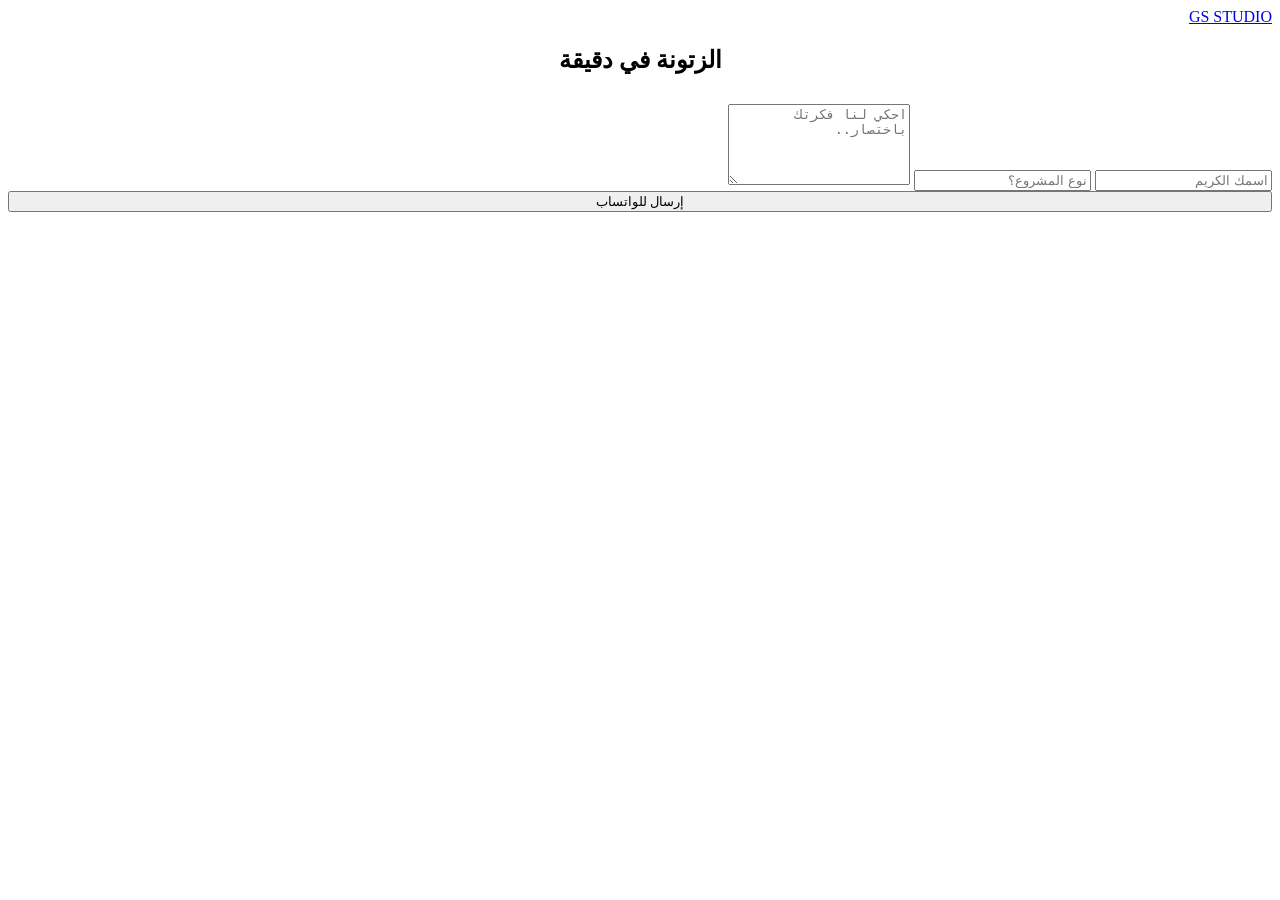
==== commit 027d3c1b: "Update brief.html" ====
--- a/brief.html
+++ b/brief.html
@@ -4,7 +4,7 @@
     <meta charset="UTF-8">
     <title>أرسل البريف | GS STUDIO</title>
     <link href="https://fonts.googleapis.com/css2?family=Cairo:wght@400;700;900&display=swap" rel="stylesheet">
-    <link rel="stylesheet" href="css/style.css">
+    <link rel="stylesheet" href="style.css">
 </head>
 <body>
     <div class="container">
@@ -12,13 +12,19 @@
         <div class="form-box">
             <h2 style="text-align: center; margin-bottom: 30px;">الزتونة في دقيقة</h2>
             <form id="briefForm">
-                <input type="text" name="name" placeholder="اسمك الكريم" required>
-                <input type="text" name="project" placeholder="نوع المشروع؟" required>
-                <textarea name="notes" rows="5" placeholder="احكي لنا فكرتك باختصار.." required></textarea>
+                <input type="text" id="name" placeholder="اسمك الكريم" required>
+                <input type="text" id="project" placeholder="نوع المشروع؟" required>
+                <textarea id="notes" rows="5" placeholder="احكي لنا فكرتك باختصار.." required></textarea>
                 <button type="submit" class="btn-cta" style="width:100%">إرسال للواتساب</button>
             </form>
         </div>
     </div>
-    <script src="js/main.js"></script>
+    <script>
+        document.getElementById("briefForm").addEventListener("submit", (e) => {
+            e.preventDefault();
+            const text = `مرحباً Alaa..%0Aأنا: ${document.getElementById('name').value}%0Aمحتاج: ${document.getElementById('project').value}%0Aالتفاصيل: ${document.getElementById('notes').value}`;
+            window.open(`https://wa.me/201064255553?text=${text}`, '_blank');
+        });
+    </script>
 </body>
 </html>
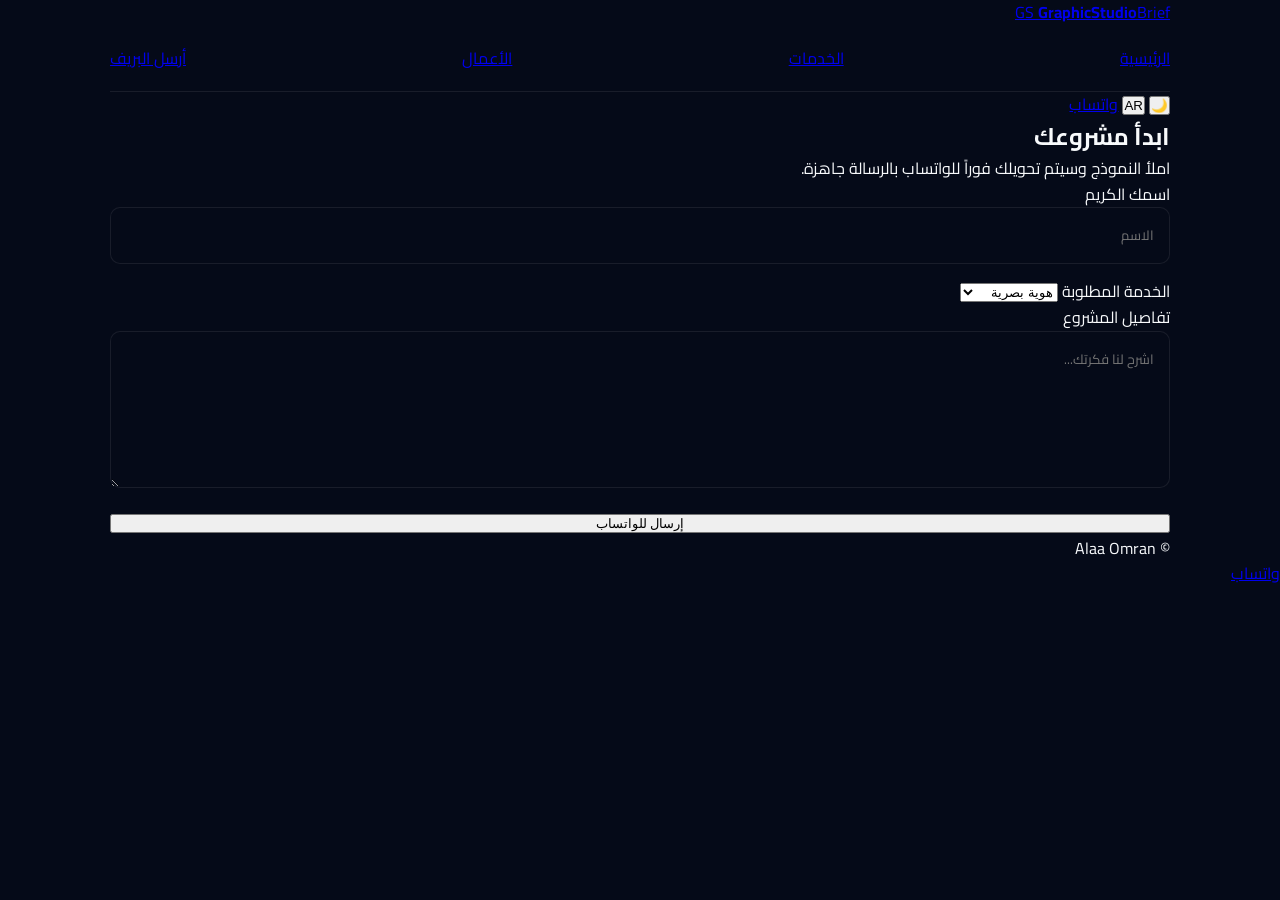
==== commit a2915f7a: "Update brief.html" ====
--- a/brief.html
+++ b/brief.html
@@ -1,30 +1,74 @@
 <!DOCTYPE html>
 <html lang="ar" dir="rtl">
 <head>
-    <meta charset="UTF-8">
-    <title>أرسل البريف | GS STUDIO</title>
-    <link href="https://fonts.googleapis.com/css2?family=Cairo:wght@400;700;900&display=swap" rel="stylesheet">
-    <link rel="stylesheet" href="style.css">
+  <meta charset="UTF-8">
+  <meta name="viewport" content="width=device-width, initial-scale=1.0">
+  <title>GraphicStudio — البريف</title>
+  <link href="https://fonts.googleapis.com/css2?family=Cairo:wght@400;600;700;800&display=swap" rel="stylesheet">
+  <link rel="stylesheet" href="css/style.css">
 </head>
 <body>
+  <header class="nav">
     <div class="container">
-        <nav><a href="index.html" class="logo">GS STUDIO</a></nav>
-        <div class="form-box">
-            <h2 style="text-align: center; margin-bottom: 30px;">الزتونة في دقيقة</h2>
-            <form id="briefForm">
-                <input type="text" id="name" placeholder="اسمك الكريم" required>
-                <input type="text" id="project" placeholder="نوع المشروع؟" required>
-                <textarea id="notes" rows="5" placeholder="احكي لنا فكرتك باختصار.." required></textarea>
-                <button type="submit" class="btn-cta" style="width:100%">إرسال للواتساب</button>
-            </form>
+      <div class="navInner">
+        <a class="brand" href="index.html">
+          <span class="brandMark">GS</span>
+          <span class="brandText"><strong>GraphicStudio</strong><span>Brief</span></span>
+        </a>
+        <nav class="navLinks">
+          <a href="index.html">الرئيسية</a>
+          <a href="services.html">الخدمات</a>
+          <a href="portfolio.html">الأعمال</a>
+          <a href="brief.html" class="active cta">أرسل البريف</a>
+        </nav>
+        <div class="navActions">
+          <button class="iconBtn" id="themeToggle">🌙</button>
+          <button class="iconBtn" id="langToggle">AR</button>
+          <a class="cta" id="waTop" href="#">واتساب</a>
         </div>
+      </div>
     </div>
-    <script>
-        document.getElementById("briefForm").addEventListener("submit", (e) => {
-            e.preventDefault();
-            const text = `مرحباً Alaa..%0Aأنا: ${document.getElementById('name').value}%0Aمحتاج: ${document.getElementById('project').value}%0Aالتفاصيل: ${document.getElementById('notes').value}`;
-            window.open(`https://wa.me/201064255553?text=${text}`, '_blank');
-        });
-    </script>
+  </header>
+
+  <main class="container">
+    <section class="pageHero">
+      <div class="heroCard">
+        <h1>ابدأ مشروعك</h1>
+        <p>املأ النموذج وسيتم تحويلك فوراً للواتساب بالرسالة جاهزة.</p>
+      </div>
+    </section>
+
+    <form class="form" id="briefForm">
+      <div class="row">
+        <label>اسمك الكريم</label>
+        <input name="name" required placeholder="الاسم" />
+      </div>
+      <div class="row">
+        <label>الخدمة المطلوبة</label>
+        <select name="service">
+          <option>هوية بصرية</option>
+          <option>إنفوجرافيك</option>
+          <option>سوشيال ميديا</option>
+          <option>غير ذلك</option>
+        </select>
+      </div>
+      <div class="row">
+        <label>تفاصيل المشروع</label>
+        <textarea name="notes" rows="5" required placeholder="اشرح لنا فكرتك..."></textarea>
+      </div>
+      <button class="btn btnPrimary" type="submit" style="width:100%">إرسال للواتساب</button>
+    </form>
+  </main>
+
+  <footer>
+    <div class="container">
+      <div class="footerInner">
+        <div>© <span id="year"></span> Alaa Omran</div>
+      </div>
+    </div>
+  </footer>
+
+  <a class="waFloat" id="waFloat" href="#">واتساب</a>
+  <script src="js/main.js"></script>
 </body>
 </html>
--- a/css/style.css
+++ b/css/style.css
@@ -0,0 +1,48 @@
+:root {
+  --blue-tech: #0062ff;
+  --bg: #050a18;
+  --panel: #0f172a;
+  --text: #f8fafc;
+  --muted: #94a3b8;
+  --line: rgba(255,255,255,.08);
+  --radius: 16px;
+}
+
+* { box-sizing: border-box; margin: 0; padding: 0; }
+body {
+  font-family: 'Cairo', sans-serif;
+  background-color: var(--bg);
+  color: var(--text);
+  line-height: 1.6;
+  direction: rtl;
+}
+
+.container { max-width: 1100px; margin: 0 auto; padding: 0 20px; }
+
+/* الهيدر */
+nav { display: flex; justify-content: space-between; align-items: center; padding: 20px 0; border-bottom: 1px solid var(--line); }
+.logo { font-weight: 900; font-size: 1.5rem; color: var(--blue-tech); text-decoration: none; }
+.nav-links a { color: var(--text); text-decoration: none; margin-right: 20px; font-weight: bold; }
+
+/* الأزرار */
+.btn-cta { 
+  background: var(--blue-tech); color: white; padding: 12px 30px; border-radius: 10px; 
+  text-decoration: none; font-weight: bold; display: inline-block; border: none; cursor: pointer;
+}
+
+/* السلايدر */
+.slider-container { overflow: hidden; padding: 40px 0; }
+.slider-track { display: flex; gap: 20px; animation: scroll 25s linear infinite; }
+.work-item {
+  min-width: 300px; height: 200px; background: var(--panel); border: 1px solid var(--line);
+  border-radius: var(--radius); display: flex; align-items: center; justify-content: center;
+  font-weight: bold; color: var(--blue-tech);
+}
+@keyframes scroll { 0% { transform: translateX(0); } 100% { transform: translateX(calc(-320px * 4)); } }
+
+/* الفورم */
+.form-box { background: var(--panel); padding: 40px; border-radius: var(--radius); max-width: 700px; margin: 40px auto; }
+input, textarea {
+  width: 100%; padding: 15px; margin-bottom: 15px; background: var(--bg);
+  border: 1px solid var(--line); border-radius: 10px; color: white; font-family: inherit;
+}
